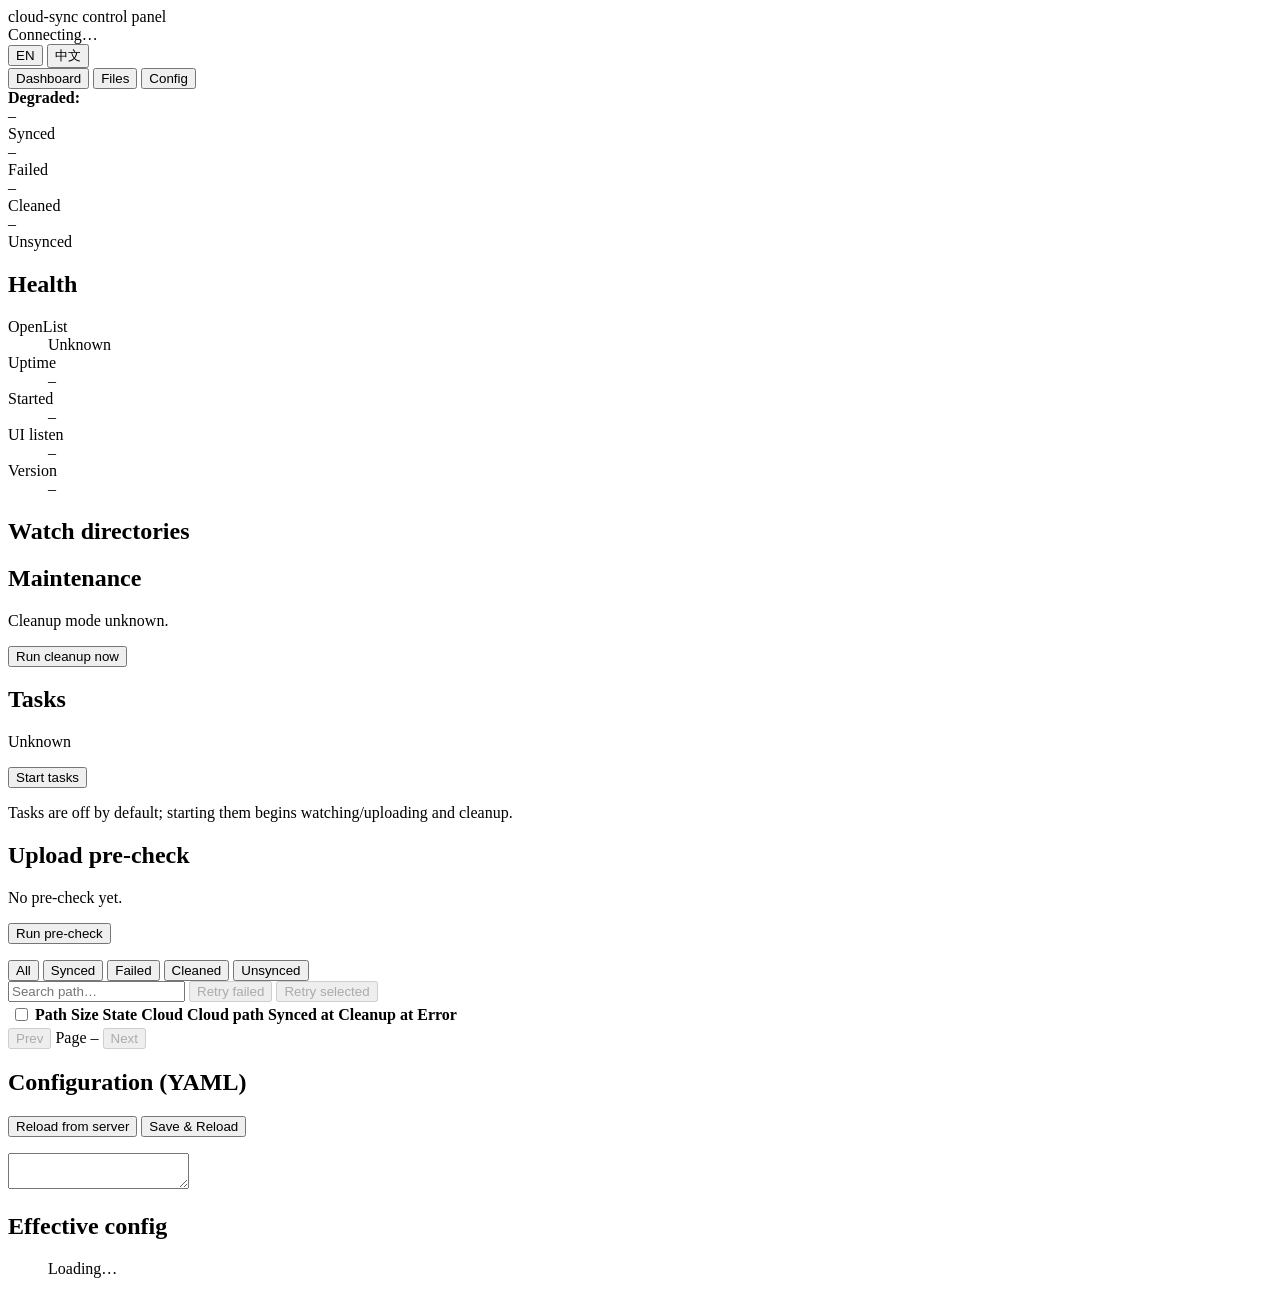
==== cloud-sync/internal/httpapi/web/index.html @ 0dc34d5d "refactor: move HTTP API and embedded UI into internal/httpapi" ====
<!DOCTYPE html>
<html lang="en">
  <head>
    <meta charset="utf-8" />
    <meta name="viewport" content="width=device-width, initial-scale=1" />
    <title>cloud-sync</title>
    <link rel="stylesheet" href="/style.css" />
  </head>
  <body>
    <header class="topbar">
      <div class="brand">
        <span class="brand-name">cloud-sync</span>
        <span class="brand-sub" data-i18n="brand.sub">control panel</span>
      </div>
      <div class="topbar-right">
        <span class="app-version" id="app-version" title="Build"></span>
        <div class="conn" id="conn" data-i18n-aria="conn.aria" title="Backend connection status">
          <span class="conn-dot" id="conn-dot"></span>
          <span class="conn-text" id="conn-text" data-i18n="conn.connecting">Connecting&hellip;</span>
        </div>
        <div class="lang" id="lang-toggle" role="group" aria-label="Language">
          <button class="lang-btn" type="button" data-lang="en">EN</button>
          <button class="lang-btn" type="button" data-lang="zh">中文</button>
        </div>
      </div>
    </header>

    <nav class="tabs" id="tabs" data-i18n-aria="tabs.aria" aria-label="Sections">
      <button class="tab active" type="button" data-tab="dashboard" data-i18n="tab.dashboard">Dashboard</button>
      <button class="tab" type="button" data-tab="files" data-i18n="tab.files">Files</button>
      <button class="tab" type="button" data-tab="config" data-i18n="tab.config">Config</button>
    </nav>

    <main>
      <!-- Dashboard -->
      <section class="panel active" id="panel-dashboard">
        <div class="banner hidden" id="degraded-banner">
          <strong data-i18n="dash.degraded">Degraded:</strong>
          <span id="degraded-error"></span>
        </div>

        <div class="cards">
          <div class="card stat" data-state="synced">
            <div class="stat-value" id="count-synced">&ndash;</div>
            <div class="stat-label" data-i18n="state.synced">Synced</div>
          </div>
          <div class="card stat" data-state="failed">
            <div class="stat-value" id="count-failed">&ndash;</div>
            <div class="stat-label" data-i18n="state.failed">Failed</div>
          </div>
          <div class="card stat" data-state="cleaned">
            <div class="stat-value" id="count-cleaned">&ndash;</div>
            <div class="stat-label" data-i18n="state.cleaned">Cleaned</div>
          </div>
          <div class="card stat" data-state="unsynced">
            <div class="stat-value" id="count-unsynced">&ndash;</div>
            <div class="stat-label" data-i18n="state.unsynced">Unsynced</div>
          </div>
        </div>

        <div class="grid">
          <div class="card">
            <h2 data-i18n="health.title">Health</h2>
            <dl class="kv">
              <dt data-i18n="health.openlist">OpenList</dt>
              <dd><span class="badge" id="openlist-badge" data-i18n="health.badge.unknown">Unknown</span></dd>
              <dt data-i18n="health.uptime">Uptime</dt>
              <dd id="uptime">&ndash;</dd>
              <dt data-i18n="health.started">Started</dt>
              <dd id="started-at">&ndash;</dd>
              <dt data-i18n="health.uilisten">UI listen</dt>
              <dd id="ui-listen">&ndash;</dd>
              <dt data-i18n="health.version">Version</dt>
              <dd id="version">&ndash;</dd>
            </dl>
          </div>

          <div class="card">
            <h2 data-i18n="watch.title">Watch directories</h2>
            <ul class="dirs" id="watch-dirs"></ul>
          </div>

          <div class="card">
            <h2 data-i18n="maint.title">Maintenance</h2>
            <p class="muted" id="cleanup-mode" data-i18n="maint.modeUnknown">Cleanup mode unknown.</p>
            <button class="btn primary" type="button" id="cleanup-btn" data-i18n="maint.run">Run cleanup now</button>
          </div>

          <div class="card">
            <h2 data-i18n="tasks.title">Tasks</h2>
            <p class="muted"><span class="badge" id="tasks-badge" data-i18n="tasks.unknown">Unknown</span></p>
            <button class="btn primary" type="button" id="tasks-toggle" data-i18n="tasks.start">Start tasks</button>
            <p class="muted small" data-i18n="tasks.note">
              Tasks are off by default; starting them begins watching/uploading and cleanup.
            </p>
          </div>

          <div class="card">
            <h2 data-i18n="precheck.title">Upload pre-check</h2>
            <p class="muted" id="precheck-summary" data-i18n="precheck.none">No pre-check yet.</p>
            <button class="btn" type="button" id="precheck-btn" data-i18n="precheck.run">Run pre-check</button>
            <ul class="dirs" id="precheck-list"></ul>
          </div>
        </div>
      </section>

      <!-- Files -->
      <section class="panel" id="panel-files">
        <div class="toolbar">
          <div class="state-tabs" id="state-tabs">
            <button class="chip active" type="button" data-state="all" data-i18n="state.all">All</button>
            <button class="chip" type="button" data-state="synced" data-i18n="state.synced">Synced</button>
            <button class="chip" type="button" data-state="failed" data-i18n="state.failed">Failed</button>
            <button class="chip" type="button" data-state="cleaned" data-i18n="state.cleaned">Cleaned</button>
            <button class="chip" type="button" data-state="unsynced" data-i18n="state.unsynced">Unsynced</button>
          </div>
          <input
            id="search"
            class="search"
            type="search"
            data-i18n-placeholder="files.search"
            placeholder="Search path&hellip;"
            autocomplete="off"
          />
          <button class="btn" type="button" id="retry-failed" disabled data-i18n="files.retryFailedAll">
            Retry failed
          </button>
          <button class="btn" type="button" id="retry-selected" disabled data-i18n="files.retrySelected">
            Retry selected
          </button>
        </div>

        <div class="table-wrap">
          <table class="files">
            <thead>
              <tr>
                <th class="col-check">
                  <input type="checkbox" id="check-all" data-i18n-aria="files.selectAll" aria-label="Select all rows" />
                </th>
                <th data-i18n="th.path">Path</th>
                <th data-i18n="th.size">Size</th>
                <th data-i18n="th.state">State</th>
                <th data-i18n="th.cloudStatus">Cloud</th>
                <th data-i18n="th.cloud">Cloud path</th>
                <th data-i18n="th.syncedAt">Synced at</th>
                <th data-i18n="th.cleanupAt">Cleanup at</th>
                <th data-i18n="th.error">Error</th>
                <th class="col-action"></th>
              </tr>
            </thead>
            <tbody id="files-body"></tbody>
          </table>
        </div>

        <div class="pager">
          <button class="btn" type="button" id="prev-page" disabled data-i18n="pager.prev">Prev</button>
          <span id="page-info">Page &ndash;</span>
          <button class="btn" type="button" id="next-page" disabled data-i18n="pager.next">Next</button>
          <span class="muted" id="total-info"></span>
        </div>
      </section>

      <!-- Config -->
      <section class="panel" id="panel-config">
        <div class="config-grid">
          <div class="card">
            <div class="row-between">
              <h2 data-i18n="config.title">Configuration (YAML)</h2>
              <div class="actions">
                <button class="btn" type="button" id="config-reload" data-i18n="config.reload">
                  Reload from server
                </button>
                <button class="btn primary" type="button" id="config-save" data-i18n="config.save">
                  Save &amp; Reload
                </button>
              </div>
            </div>
            <p class="inline-error hidden" id="config-error"></p>
            <textarea id="config-yaml" spellcheck="false" wrap="off"></textarea>
          </div>

          <div class="card">
            <h2 data-i18n="config.effective">Effective config</h2>
            <dl class="effective" id="effective-config">
              <dd class="muted" data-i18n="config.loading">Loading&hellip;</dd>
            </dl>
          </div>
        </div>
      </section>
    </main>

    <div class="toasts" id="toasts" aria-live="polite" aria-atomic="false"></div>

    <script src="/app.js"></script>
  </body>
</html>
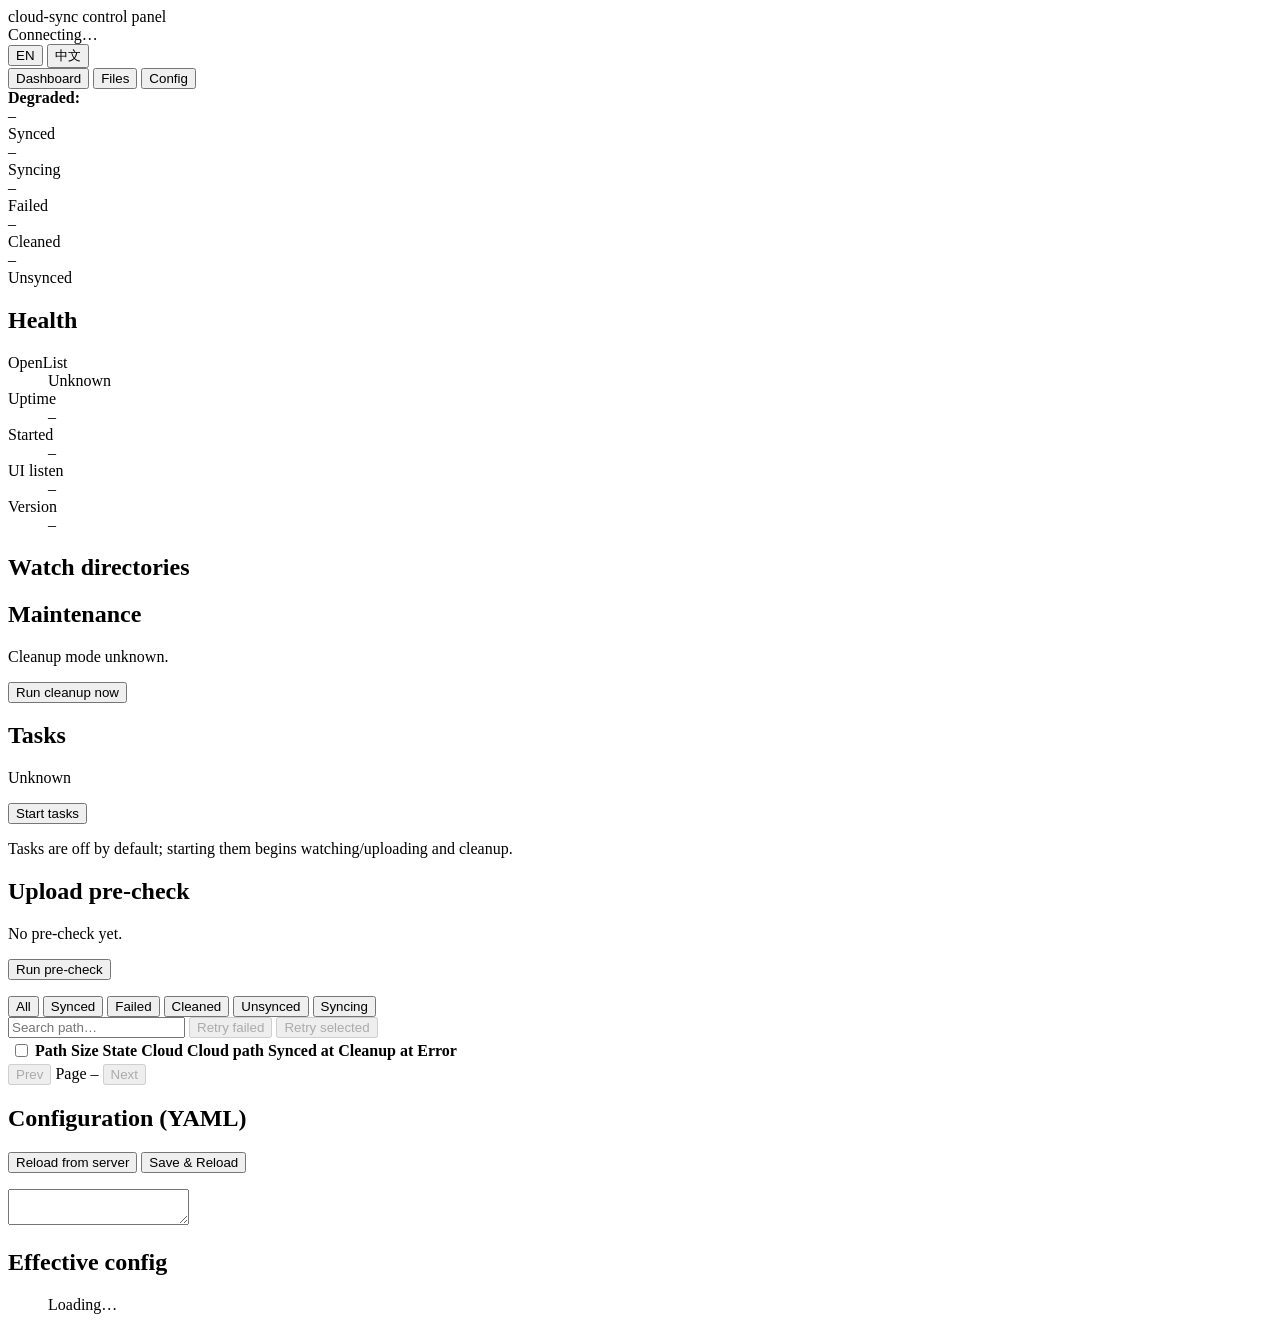
==== commit 12af09d2: "feat(web): show syncing state and upload progress" ====
--- a/cloud-sync/internal/httpapi/web/index.html
+++ b/cloud-sync/internal/httpapi/web/index.html
@@ -44,6 +44,10 @@
             <div class="stat-value" id="count-synced">&ndash;</div>
             <div class="stat-label" data-i18n="state.synced">Synced</div>
           </div>
+          <div class="card stat" data-state="syncing">
+            <div class="stat-value" id="count-syncing">&ndash;</div>
+            <div class="stat-label" data-i18n="state.syncing">Syncing</div>
+          </div>
           <div class="card stat" data-state="failed">
             <div class="stat-value" id="count-failed">&ndash;</div>
             <div class="stat-label" data-i18n="state.failed">Failed</div>
@@ -113,6 +117,7 @@
             <button class="chip" type="button" data-state="failed" data-i18n="state.failed">Failed</button>
             <button class="chip" type="button" data-state="cleaned" data-i18n="state.cleaned">Cleaned</button>
             <button class="chip" type="button" data-state="unsynced" data-i18n="state.unsynced">Unsynced</button>
+            <button class="chip" type="button" data-state="syncing" data-i18n="state.syncing">Syncing</button>
           </div>
           <input
             id="search"
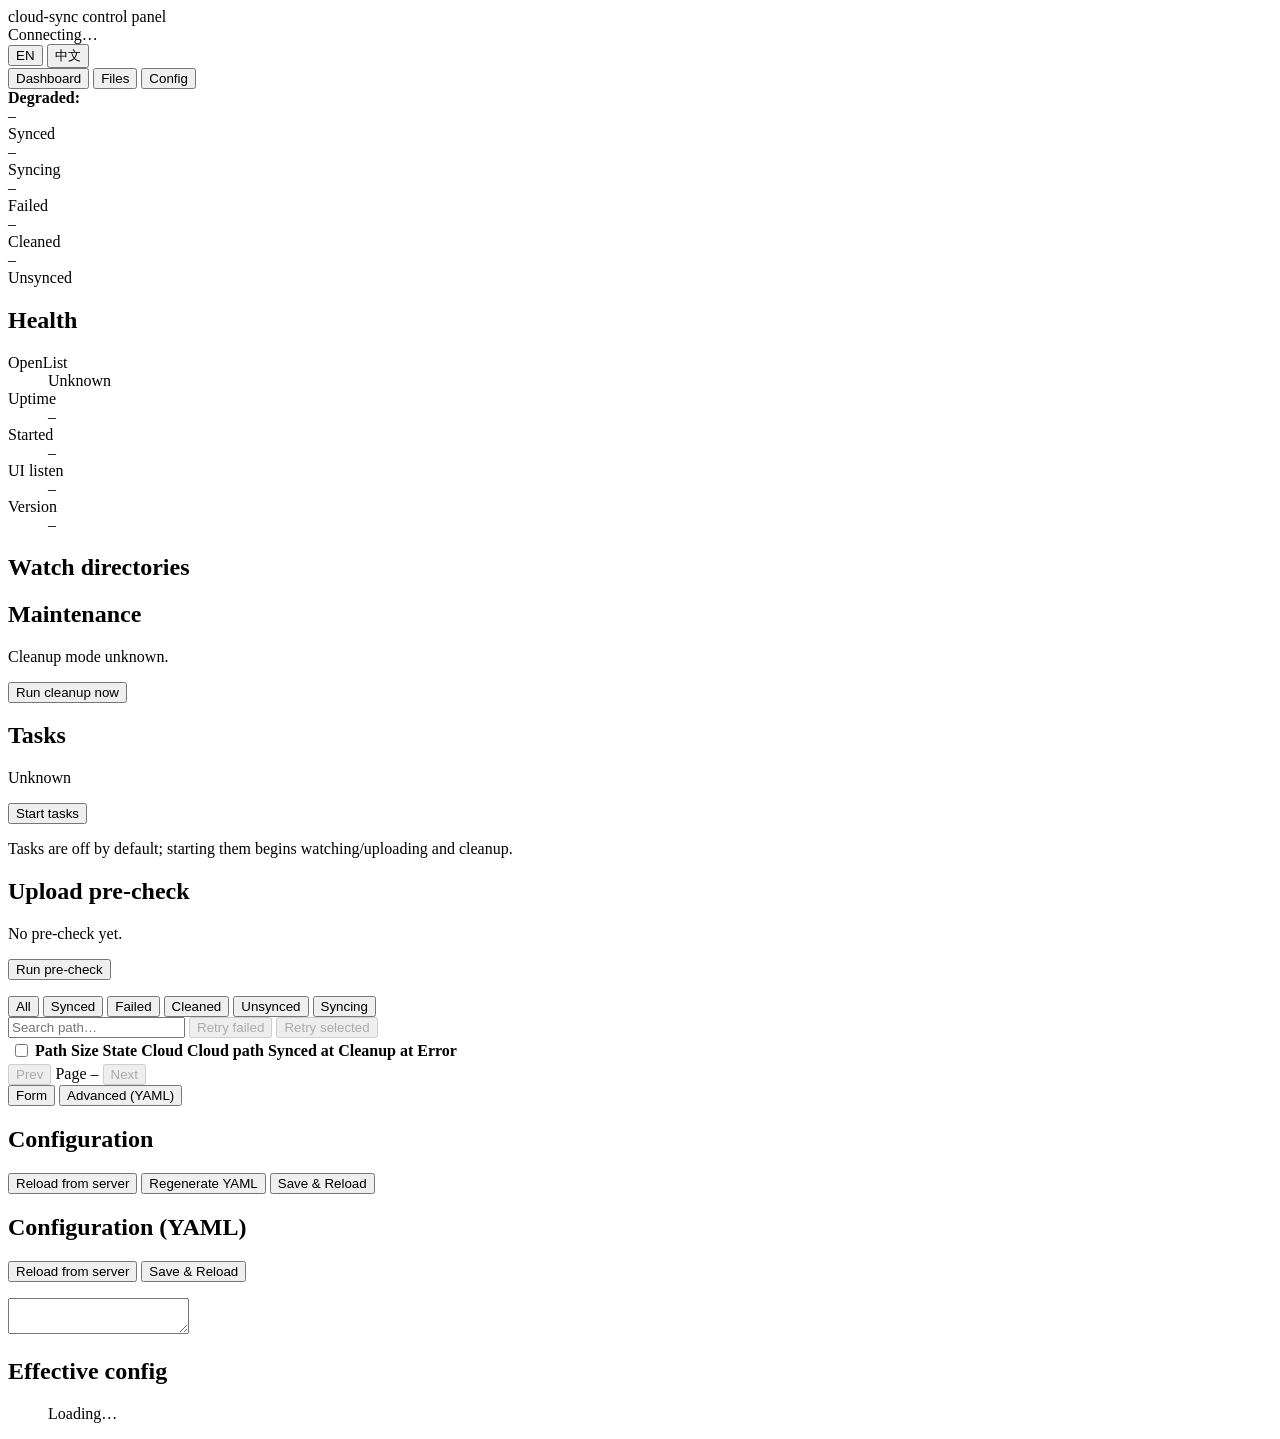
==== commit ad1bac9d: "feat(web): form-based config editor with advanced YAML Add a Form / Advanced (YAML) toggle to the Co" ====
--- a/cloud-sync/internal/httpapi/web/index.html
+++ b/cloud-sync/internal/httpapi/web/index.html
@@ -167,28 +167,56 @@
 
       <!-- Config -->
       <section class="panel" id="panel-config">
-        <div class="config-grid">
+        <div class="config-modes" id="config-modes">
+          <button class="chip active" type="button" data-mode="form" data-i18n="config.mode.form">Form</button>
+          <button class="chip" type="button" data-mode="yaml" data-i18n="config.mode.yaml">Advanced (YAML)</button>
+        </div>
+
+        <div id="config-form-view">
           <div class="card">
             <div class="row-between">
-              <h2 data-i18n="config.title">Configuration (YAML)</h2>
+              <h2 data-i18n="config.form.title">Configuration</h2>
               <div class="actions">
-                <button class="btn" type="button" id="config-reload" data-i18n="config.reload">
+                <button class="btn" type="button" id="config-form-reload" data-i18n="config.reload">
                   Reload from server
                 </button>
-                <button class="btn primary" type="button" id="config-save" data-i18n="config.save">
+                <button class="btn" type="button" id="config-regenerate" data-i18n="config.regenerate">
+                  Regenerate YAML
+                </button>
+                <button class="btn primary" type="button" id="config-form-save" data-i18n="config.save">
                   Save &amp; Reload
                 </button>
               </div>
             </div>
-            <p class="inline-error hidden" id="config-error"></p>
-            <textarea id="config-yaml" spellcheck="false" wrap="off"></textarea>
-          </div>
-
-          <div class="card">
-            <h2 data-i18n="config.effective">Effective config</h2>
-            <dl class="effective" id="effective-config">
-              <dd class="muted" data-i18n="config.loading">Loading&hellip;</dd>
-            </dl>
+            <p class="inline-error hidden" id="config-form-error"></p>
+            <div id="config-form" class="config-form"></div>
+          </div>
+        </div>
+
+        <div id="config-yaml-view" class="hidden">
+          <div class="config-grid">
+            <div class="card">
+              <div class="row-between">
+                <h2 data-i18n="config.title">Configuration (YAML)</h2>
+                <div class="actions">
+                  <button class="btn" type="button" id="config-reload" data-i18n="config.reload">
+                    Reload from server
+                  </button>
+                  <button class="btn primary" type="button" id="config-save" data-i18n="config.save">
+                    Save &amp; Reload
+                  </button>
+                </div>
+              </div>
+              <p class="inline-error hidden" id="config-error"></p>
+              <textarea id="config-yaml" spellcheck="false" wrap="off"></textarea>
+            </div>
+
+            <div class="card">
+              <h2 data-i18n="config.effective">Effective config</h2>
+              <dl class="effective" id="effective-config">
+                <dd class="muted" data-i18n="config.loading">Loading&hellip;</dd>
+              </dl>
+            </div>
           </div>
         </div>
       </section>
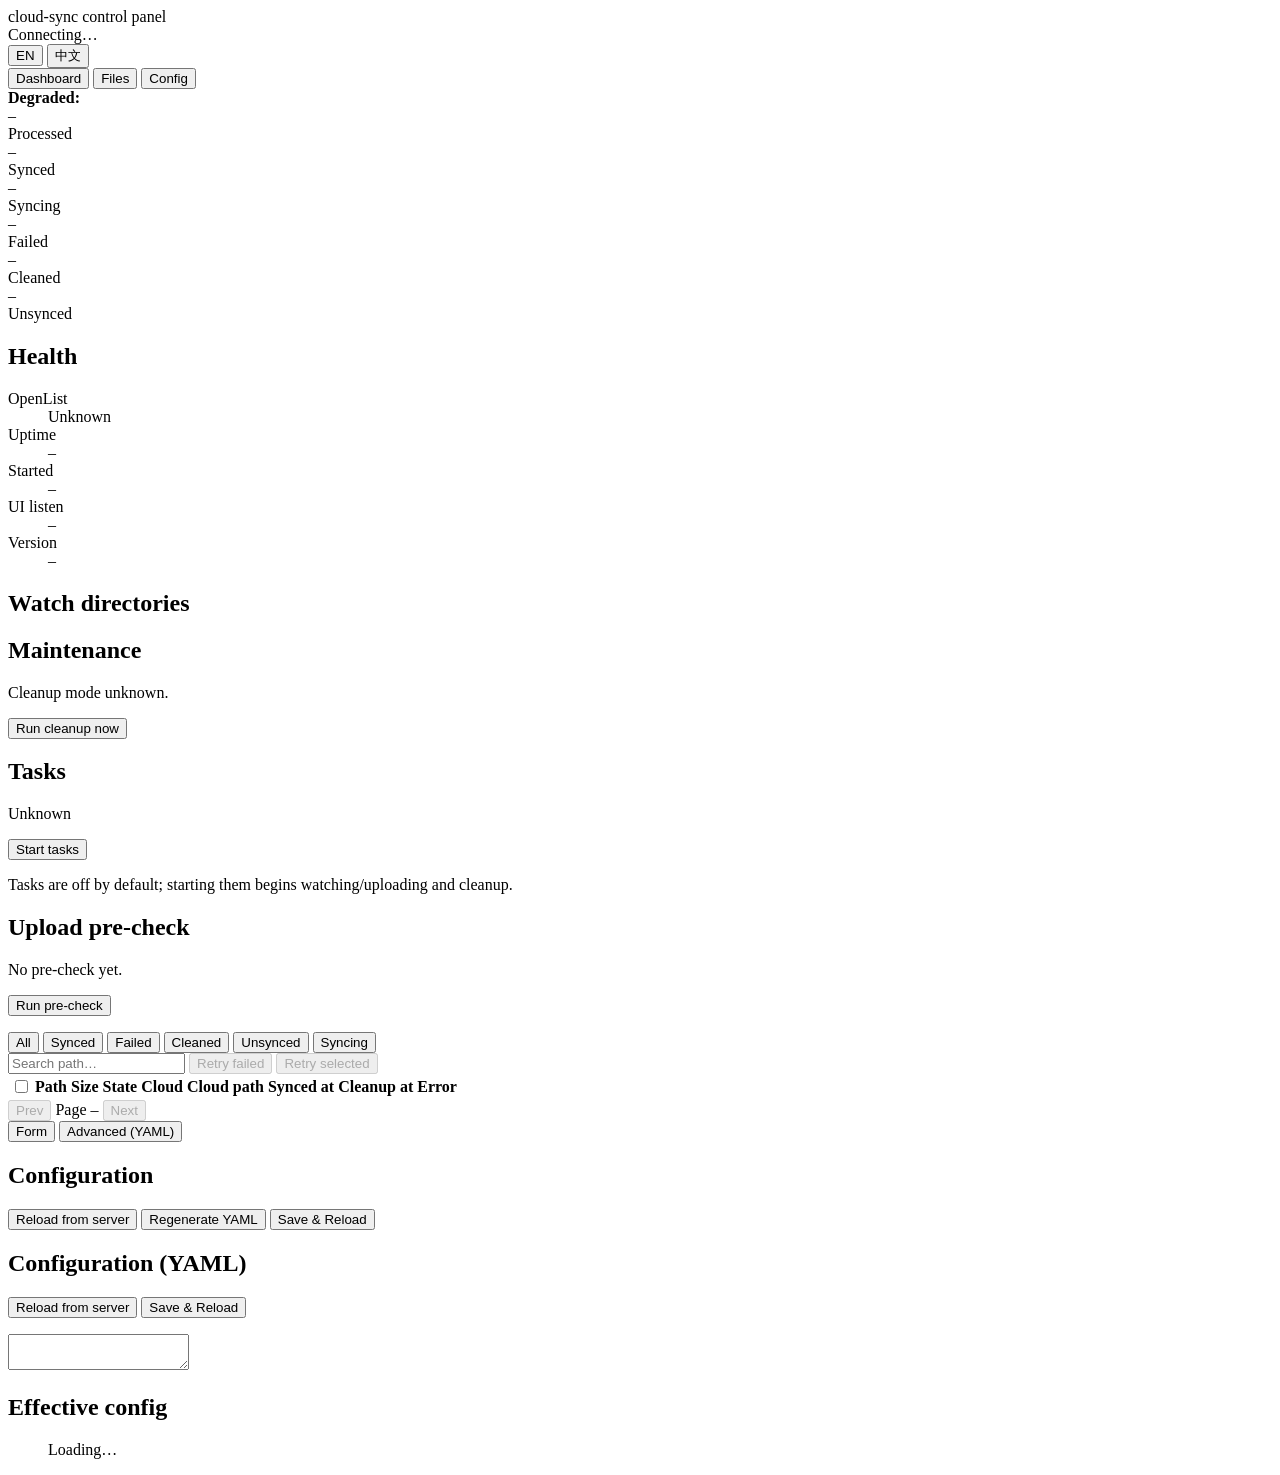
==== commit f4a92822: "feat(status): add processed count (synced + cleaned) Expose counts.processed in /api/status and show" ====
--- a/cloud-sync/internal/httpapi/web/index.html
+++ b/cloud-sync/internal/httpapi/web/index.html
@@ -40,6 +40,10 @@
         </div>
 
         <div class="cards">
+          <div class="card stat" id="card-processed" data-state="processed">
+            <div class="stat-value" id="count-processed">&ndash;</div>
+            <div class="stat-label" data-i18n="state.processed">Processed</div>
+          </div>
           <div class="card stat" data-state="synced">
             <div class="stat-value" id="count-synced">&ndash;</div>
             <div class="stat-label" data-i18n="state.synced">Synced</div>
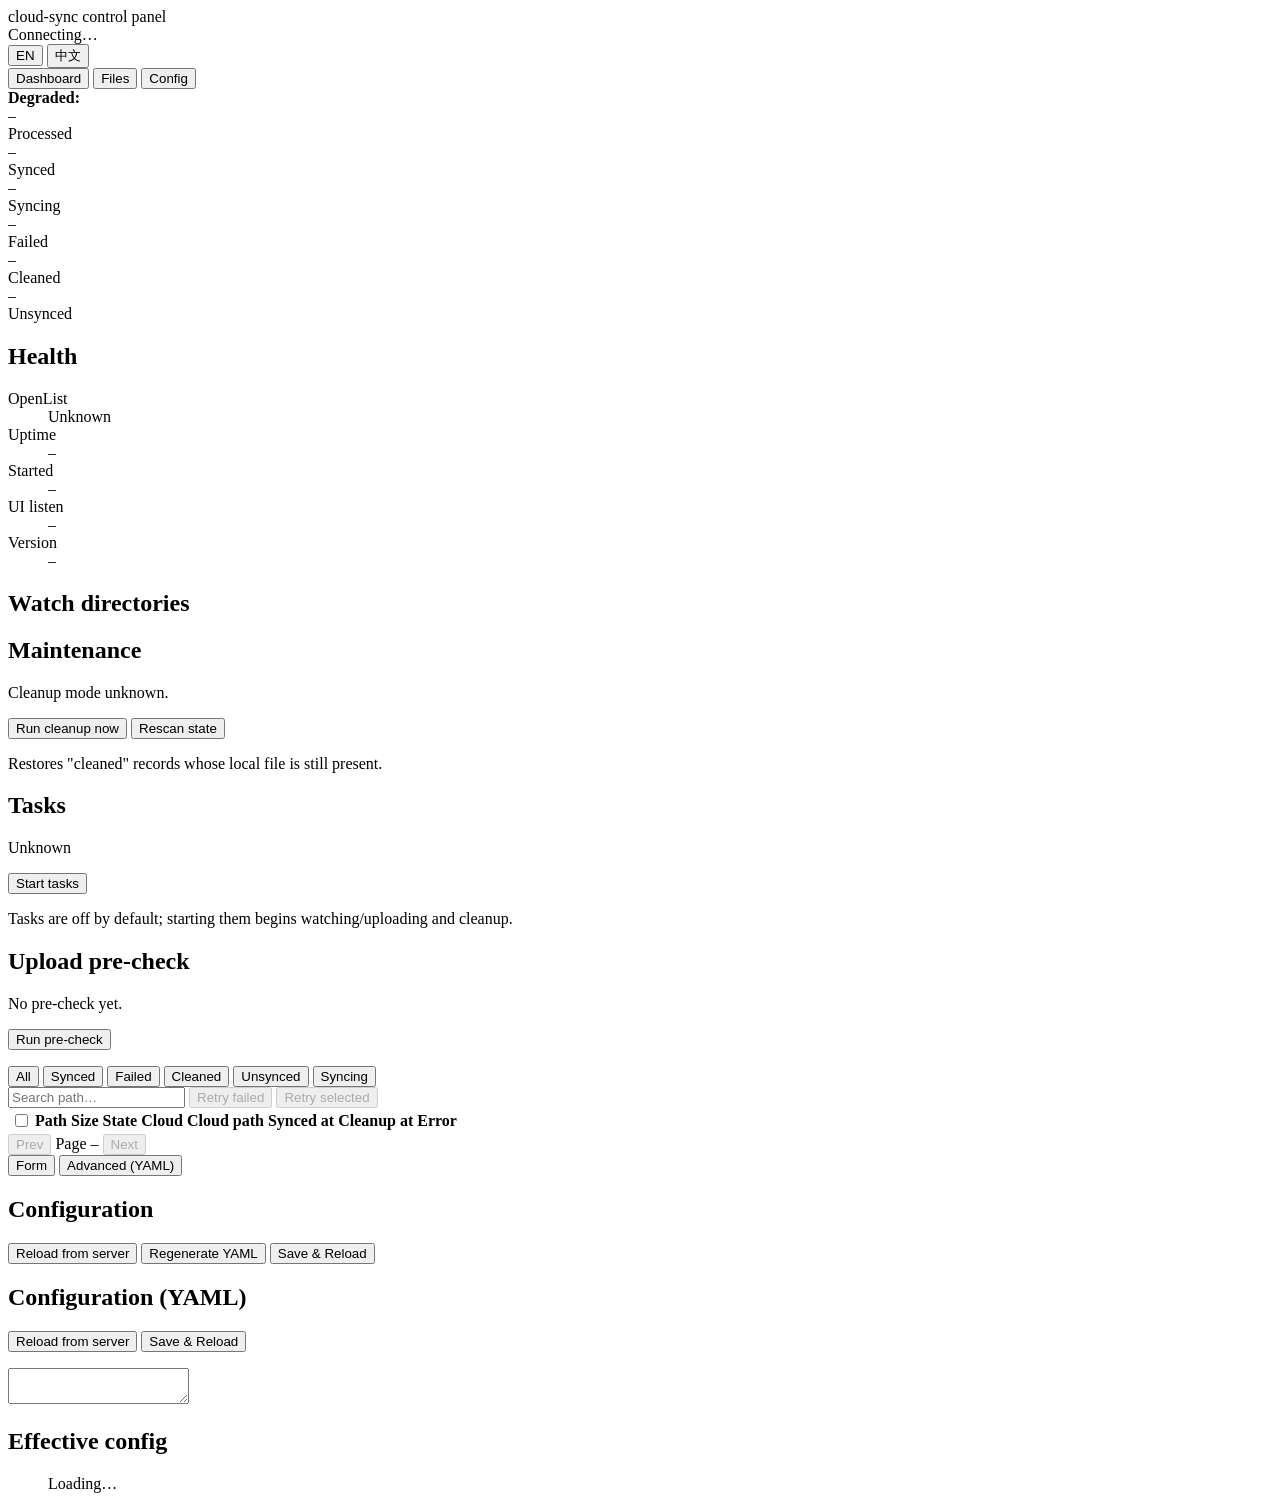
==== commit aa98f097: "feat(web): Rescan state button on the dashboard" ====
--- a/cloud-sync/internal/httpapi/web/index.html
+++ b/cloud-sync/internal/httpapi/web/index.html
@@ -92,6 +92,10 @@
             <h2 data-i18n="maint.title">Maintenance</h2>
             <p class="muted" id="cleanup-mode" data-i18n="maint.modeUnknown">Cleanup mode unknown.</p>
             <button class="btn primary" type="button" id="cleanup-btn" data-i18n="maint.run">Run cleanup now</button>
+            <button class="btn" type="button" id="rescan-btn" data-i18n="maint.rescan">Rescan state</button>
+            <p class="muted small" data-i18n="maint.rescanNote">
+              Restores "cleaned" records whose local file is still present.
+            </p>
           </div>
 
           <div class="card">
